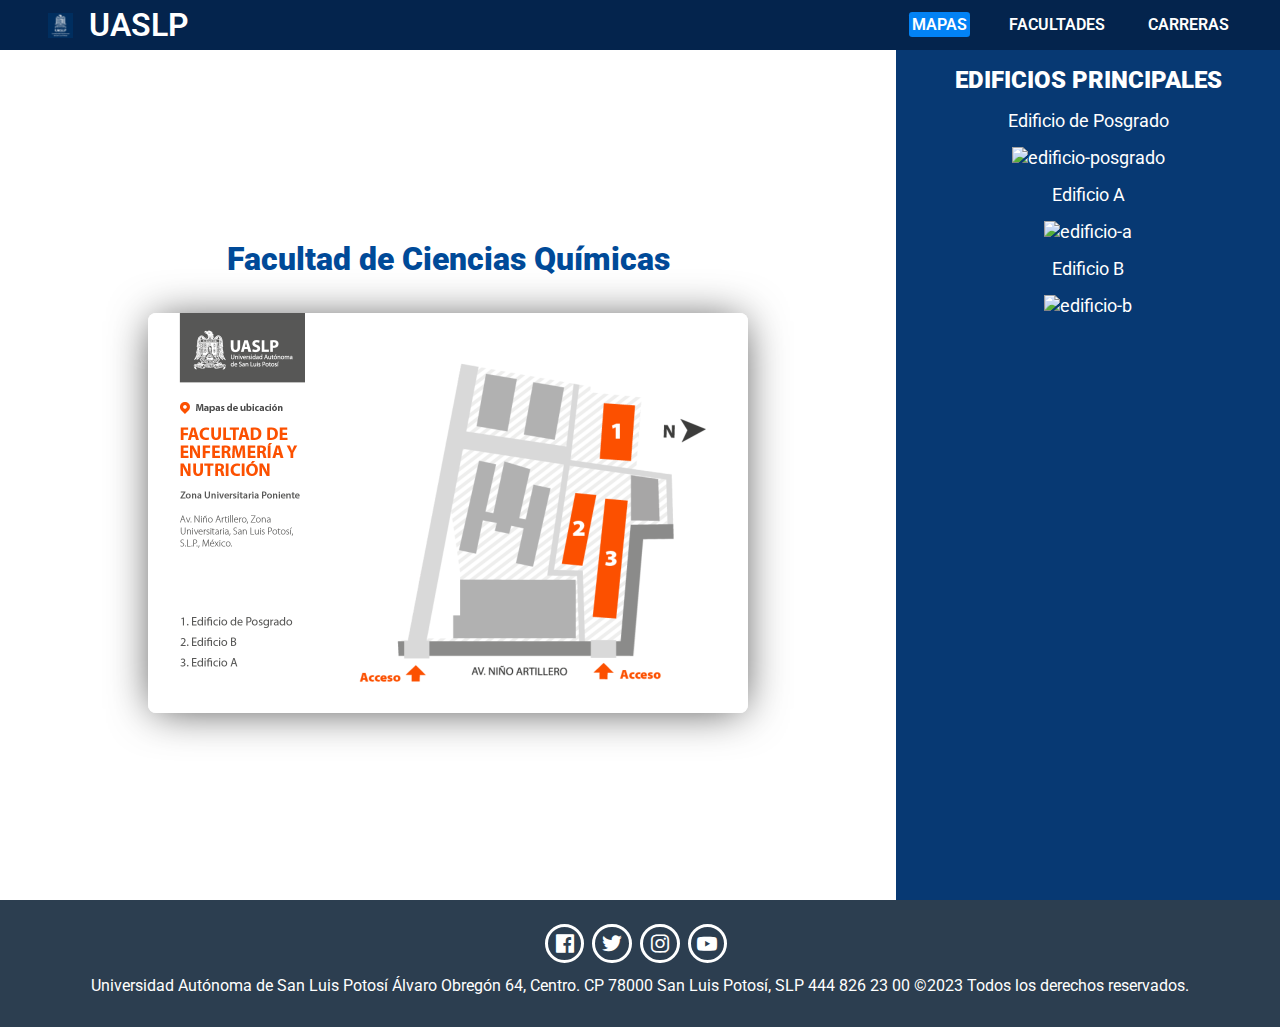
==== mapas/Mapa-ciencias-quimicas.html @ d9a33879 "Primer versión" ====
<!DOCTYPE html>
<html lang="en">

<head>
  <meta charset="UTF-8">
  <meta name="viewport" content="width=device-width, initial-scale=1.0">
  <title>Mapa Facultad de Ciencias Químicas</title>
  <link rel="shortcut icon" href="../media/Generales/Logo-uaslp.jpg" type="image/x-icon">
  <link rel="stylesheet" href="../css/Home.css">
  <link href='https://unpkg.com/boxicons@2.1.4/css/boxicons.min.css' rel='stylesheet'>
</head>

<body>
  <nav class="menu">

    <input type="checkbox" id="checkbox-menu">
    <label for="checkbox-menu" class="checkbox-btn">
      <i class='bx bx-menu'></i>
    </label>
    <img src="../media/Generales/Logo-uaslp.jpg" alt="logo">

    <label class="logo-uaslp">
      UASLP
    </label>


    <ul>
      <li><a class="active" href="../index.html">Mapas</a></li>
      <li><a href="">Facultades</a></li>
      <li><a href="">Carreras</a></li>
    </ul>
  </nav>

  
  <section>
    <main>
      <a target="_blank" href="https://cienciasquimicas.uaslp.mx/#gsc.tab=0" class="titulo-facultad">Facultad de Ciencias Químicas</a>
      <img src="../media/mapas-img/mapa-enfermeria-nutricion.png" alt="facultad-ingenieria">
    </main>
    <aside>
      <h2>Edificios Principales</h2>
      <ul>
        <li>Edificio de Posgrado</li>
        <li><img src="../media/background-img2.jpg" alt="edificio-posgrado"></li>
        <li>Edificio A</li>
        <li><img src="../media/background-img2.jpg" alt="edificio-a"></li>
        <li>Edificio B</li>
        <li><img src="../media/background-img2.jpg" alt="edificio-b"></li>
      </ul>
    </aside>

  </section>
  <footer>
    <div class="social-media">
      <li><a href="https://www.facebook.com/LaUASLP/" target="_blank" class="social-media-icon facebook"><i class='bx bxl-facebook-square'></i></a></li>
      <li><a href="https://twitter.com/LaUASLP" target="_blank" class="social-media-icon twitter"><i class='bx bxl-twitter'></i></a></li>
      <li><a href="https://www.instagram.com/lauaslp/" target="_blank" class="social-media-icon instagram"><i class='bx bxl-instagram' ></i></a></li>
      <li><a href="https://www.youtube.com/LaUASLP" target="_blank" class="social-media-icon youtube"><i class='bx bxl-youtube'></i></a></li>
    </div>
    <div class="info-contacto">
      <p>Universidad Autónoma de San Luis Potosí Álvaro Obregón 64, Centro. CP 78000 San Luis Potosí, SLP 444 826 23 00 &copy;2023 Todos los derechos reservados.</p>
    </div>
  </footer>

</body>

</html>
---- css/Home.css ----
@import url('https://fonts.googleapis.com/css2?family=Roboto:ital,wght@0,100;0,300;0,400;0,500;0,900;1,100;1,400;1,500;1,900&display=swap');

*{
    margin: 0;
    padding: 0;
    text-decoration: none;
    box-sizing: border-box;
    font-family: 'Roboto', sans-serif;
    list-style: none;
}

:root {
    --main-bg-color: #004A98;
    --bg-color-secundario: #99a3b4;
    --ul-bgs-color: #0dcaf0;
    --ul-bgs-color--opaco: #0eb1d1;
    --congress-blue-50: #eff6ff;
    --congress-blue-100: #deedff;
    --congress-blue-200: #b6dbff;
    --congress-blue-300: #76bfff;
    --congress-blue-400: #2d9fff;
    --congress-blue-500: #0282f5;
    --congress-blue-600: #0065d2;
    --congress-blue-700: #0050aa;
    --congress-blue-800: #004a98;
    --congress-blue-900: #073973;
    --congress-blue-950: #04244d;
    --facebook-color: #1977f3;
}

body{
    background: var(--congress-blue-200);
    margin: 0;
    padding: 0;
}

body::-webkit-scrollbar {
    width: 12px;               /* width of the entire scrollbar */
}
  
body::-webkit-scrollbar-track {
    background: #fff;        /* color of the tracking area */
}
  
body::-webkit-scrollbar-thumb {
    background-color: var(--congress-blue-900);    /* color of the scroll thumb */ 
    border: 1px solid #fff;
}

a{
    text-decoration: none;
}
.menu{
    background: var(--congress-blue-950);
    height: 50px;
    width: 100%;
    position: sticky;
    top: 0;
    left: 0;
    z-index: 1;
    
}

.menu img{
    max-height: 25px;
    margin: .8rem 0 0 3rem;
    float: left;
}

.menu ul{
    float: right;
    margin-right: 2rem;
}

.menu ul li{
    display: inline-block;
    line-height: 50px;
    margin: 0 1rem;
}

.menu ul li a{
    color: #fff;
    font-weight: 600;
    text-transform: uppercase;
    padding: 2px;
    border-radius: .2rem;
    padding: .2rem;
    transition: all .5s ease;
}

.menu ul li a.active{
    background: var(--congress-blue-500);
    border-radius: .2rem;
    padding: .2rem;
} 

.menu ul li a.active:hover{
    background: #fff;
    color: var(--congress-blue-950);
}

.menu ul li a:hover{
    background: #fff;
    color: var(--congress-blue-950);
}

.logo-uaslp{
    font-size: 2rem;
    font-weight: 600;
    color: #fff;
    line-height: 50px;
    margin-left: 1rem;
}

.checkbox-btn{
    float: right;
    margin: 1.5rem 2rem 0 0;
    cursor: pointer;
    display: none;
}

.bx-menu{
    font-size: 2rem;
    font-weight: 600;
    color: #fff;
}

#checkbox-menu{
    display: none;
}

section{
    margin: 0 0 0 0;
    padding: 0 0 0 0;
    display: flex;
    background: #fff;
    min-height: calc(100vh - 50px);
    width: 100%;
    justify-content: center;
}

main{
    width: 70%;
    display: flex;
    flex-direction: column;
    justify-content: center;
    align-items: center;
    overflow-x: hidden;
    margin: 0;
    background: #fff;
}
.titulo-facultad{
    font-size: 2rem;
    font-weight: 900;
    color: var(--congress-blue-800);
    transition: all .5s ease;
    border-radius: .2rem;
    cursor: pointer;
    padding: .2rem;
}

.titulo-facultad:hover{
    text-decoration: 5px underline ;
}

main img{
    display: flex;
    margin: 2rem 0 0 0;
    height: 400px;
    width: 600px;
    box-shadow: 0px 2px 44px -6px rgba(0,0,0,0.75);
    -webkit-box-shadow: 0px 2px 44px -6px rgba(0,0,0,0.75);
    -moz-box-shadow: 0px 2px 44px -6px rgba(0,0,0,0.75);
    border-radius: .5rem;
    transition: all .5s ease;
}

main img:hover{
    transform: scale(1.05);
}

aside{
    color: #fff;
    text-align: center;
    max-height: calc(100vh - 50px);
    padding: 1rem;
    width: 30%;
    display: inline-block;
    justify-content: center;
    align-items: center;
    background: var(--congress-blue-900);
    overflow: auto;
}

aside::-webkit-scrollbar {
    width: 15px;               /* width of the entire scrollbar */
    
}
  
aside::-webkit-scrollbar-track {
    background: #fff;        /* color of the tracking area */
}
  
aside::-webkit-scrollbar-thumb {
    background-color: var(--congress-blue-950);    /* color of the scroll thumb */ 
    border: 2px solid #99a3b4;
}

aside h2{
    text-transform: uppercase;
    font-weight: 900;
    font-size: 24px;
}

aside ul li{
    font-size: 18px;
    margin: 1rem 0 1rem 0;
}

aside img{
    width: 70%;
    transition: all .5s ease;
}

aside img:hover{
    transform: scale(1.05);
    box-shadow: 0px 2px 44px -6px #000000d7;
    -webkit-box-shadow: 0px 2px 44px -6px #000000d7;
    -moz-box-shadow: 0px 2px 44px -6px #000000d7;
    
}

footer{
    background: #2c3e50;
    min-height: 100px;
    display: flex;
    flex-direction: column;
    align-items: center;
    justify-content: center;
    color: #fff;
    padding: 2rem 0 2rem 0;
}

.social-media-icon{
    cursor: pointer;
    font-size: 1.5rem;
    color: #fff;
    transition: all .5s ease;
    border: 3px solid #fff;
    border-radius: 3rem;
    padding: .3rem .3rem 0 .3rem;
    margin: 0 .5rem 0 0;
}

.facebook:hover{
    color: var(--facebook-color);
    border: 3px solid var(--facebook-color);
}

.twitter:hover{
    color: #1d9bf0;
    border: 3px solid #1d9bf0;
}

.instagram:hover{
    color: #fdbb2d;
    border: 3px solid #fdbb2d;
}

.youtube:hover{
    color: #fe0000;
    border: 3px solid #fe0000;
}

.social-media{
    display: flex;
    flex-direction: row;
    margin: 0 0 1rem 0;
}

.info-contacto{
    text-align: center;
}

@media (max-width: 858px){
    
    aside::-webkit-scrollbar {
        display: none;            /* width of the entire scrollbar */
    }
      
    aside::-webkit-scrollbar-track {
        display: none;      /* color of the tracking area */
    }
      
    aside::-webkit-scrollbar-thumb {
        display: none;
    }

    .menu{
        min-height: 80px;
    }

    .checkbox-btn{
        display: block;
    }

    .menu ul{
        position: fixed;
        width: 100%;
        height: 100vh;
        background: #2c3e50;
        top: 80px;
        left: -100%;
        text-align: center;
        box-shadow: inset 4px 35px 15px -3px rgba(0,0,0,0.1);
        transition: all .5s ease;
    }

    .menu ul li{
        display: block;
    }

    .menu ul li a{
        font-size: 1.2rem;
    }

    .menu img{
        max-height: 45px;
    }

    .logo-uaslp{
        line-height: 80px;
    }

    
    #checkbox-menu:checked ~ ul{
        left: 0;
    }

    section{
        display: block;

        justify-content: center;
        align-items: center;
    }

    main{
        display: flex;
        float: none;
        width: 100%;
        padding:3rem;
    }

    main img{
        width: 450px;
        height: 300px;
    }

    aside{
        width: 100%;
        float: none;
        box-shadow: none;
        overflow: visible;
        max-height: 100%;
    }

    aside img{
        width: 100%;
    }
    

    footer{
        padding: 2rem;
    }
}

@media (max-width: 391px){
    main img{
        width: 325px;
        height: 220px;
    }
}
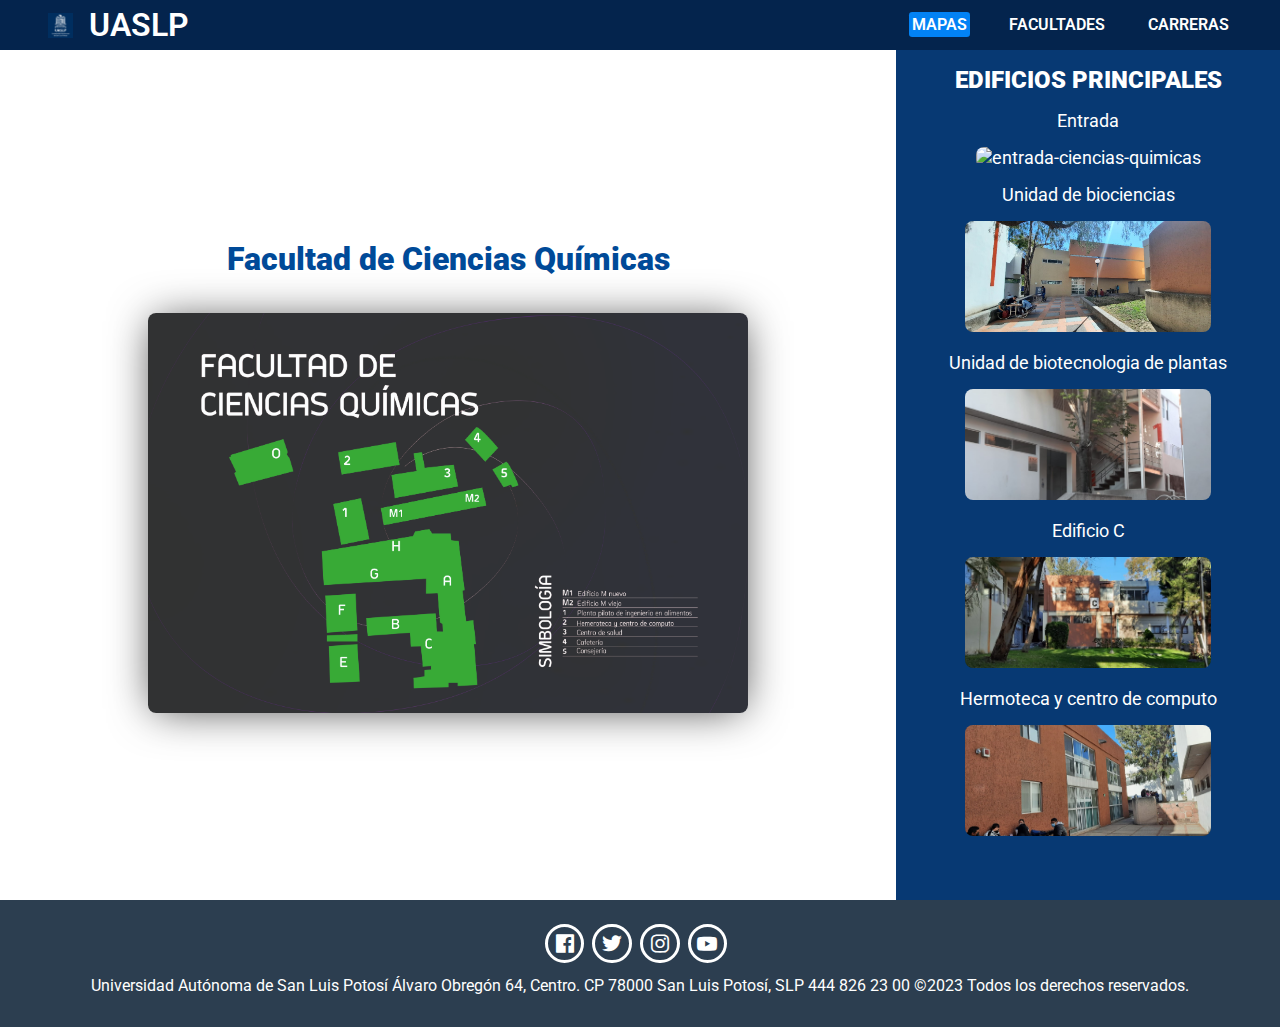
==== commit b63356b3: "Cambio en todas las imagenes" ====
--- a/mapas/Mapa-ciencias-quimicas.html
+++ b/mapas/Mapa-ciencias-quimicas.html
@@ -35,17 +35,21 @@
   <section>
     <main>
       <a target="_blank" href="https://cienciasquimicas.uaslp.mx/#gsc.tab=0" class="titulo-facultad">Facultad de Ciencias Químicas</a>
-      <img src="../media/mapas-img/mapa-enfermeria-nutricion.png" alt="facultad-ingenieria">
+      <img src="../media/mapas-img/Mapas Facultades_Facultad de Ciencias Químicas.jpg" alt="facultad-ciencias-quimicas">
     </main>
     <aside>
       <h2>Edificios Principales</h2>
       <ul>
-        <li>Edificio de Posgrado</li>
-        <li><img src="../media/background-img2.jpg" alt="edificio-posgrado"></li>
-        <li>Edificio A</li>
-        <li><img src="../media/background-img2.jpg" alt="edificio-a"></li>
-        <li>Edificio B</li>
-        <li><img src="../media/background-img2.jpg" alt="edificio-b"></li>
+        <li>Entrada</li>
+        <li><img src="../media/Ciencias-quimicas/Entrada.JPG" alt="entrada-ciencias-quimicas"></li>
+        <li>Unidad de biociencias</li>
+        <li><img src="../media/Ciencias-quimicas/Unidad de BIociencias.jpg" alt="biociencias"></li>
+        <li>Unidad de biotecnologia de plantas</li>
+        <li><img src="../media/Ciencias-quimicas/Unidad de Biotecnologia de plantas.jpg" alt="biotecnologia"></li>
+        <li>Edificio C</li>
+        <li><img src="../media/Ciencias-quimicas/Edificio C.jpg" alt="edificio-c"></li>
+        <li>Hermoteca y centro de computo</li>
+        <li><img src="../media/Ciencias-quimicas/Hemeroteca y centro de computo.jpg" alt="Hermoteca-y-CC"></li>
       </ul>
     </aside>
 
--- a/css/Home.css
+++ b/css/Home.css
@@ -29,7 +29,7 @@
 }
 
 body{
-    background: var(--congress-blue-200);
+    background: var(--congress-blue-900);
     margin: 0;
     padding: 0;
 }
@@ -219,6 +219,7 @@
 
 aside img{
     width: 70%;
+    border-radius: .5rem;
     transition: all .5s ease;
 }
 
@@ -354,6 +355,7 @@
     main img{
         width: 450px;
         height: 300px;
+        scale: .9;
     }
 
     aside{
@@ -378,5 +380,6 @@
     main img{
         width: 325px;
         height: 220px;
+        scale: .9;
     }
 }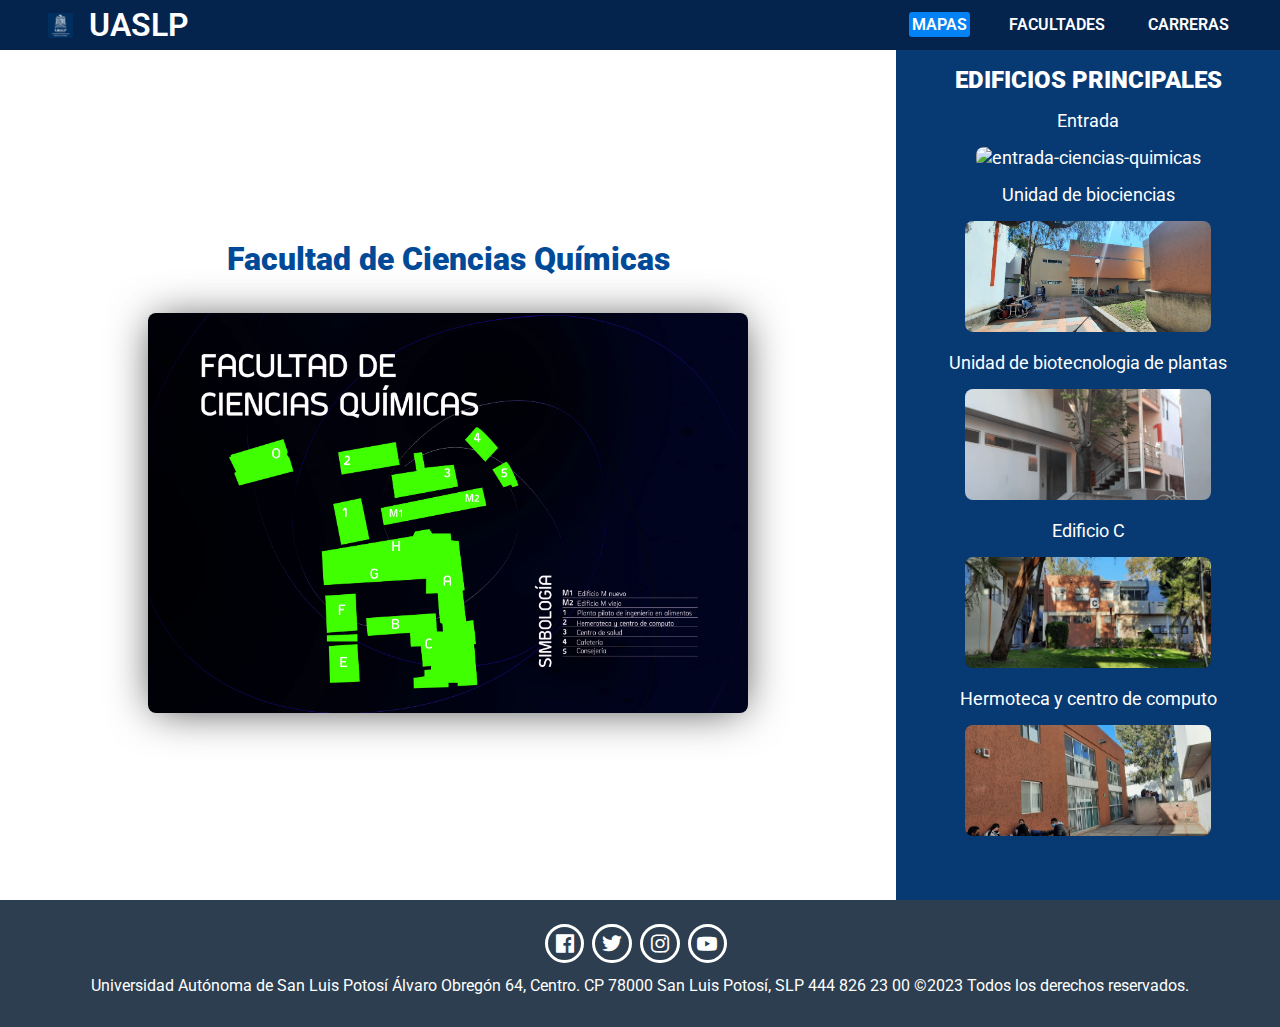
==== commit 76870543: "Cambio de formato a webp" ====
--- a/mapas/Mapa-ciencias-quimicas.html
+++ b/mapas/Mapa-ciencias-quimicas.html
@@ -35,7 +35,7 @@
   <section>
     <main>
       <a target="_blank" href="https://cienciasquimicas.uaslp.mx/#gsc.tab=0" class="titulo-facultad">Facultad de Ciencias Químicas</a>
-      <img src="../media/mapas-img/Mapas Facultades_Facultad de Ciencias Químicas.jpg" alt="facultad-ciencias-quimicas">
+      <img src="../media/mapas-img/Mapas Facultades_Facultad de Ciencias Químicas.webp" alt="facultad-ciencias-quimicas">
     </main>
     <aside>
       <h2>Edificios Principales</h2>
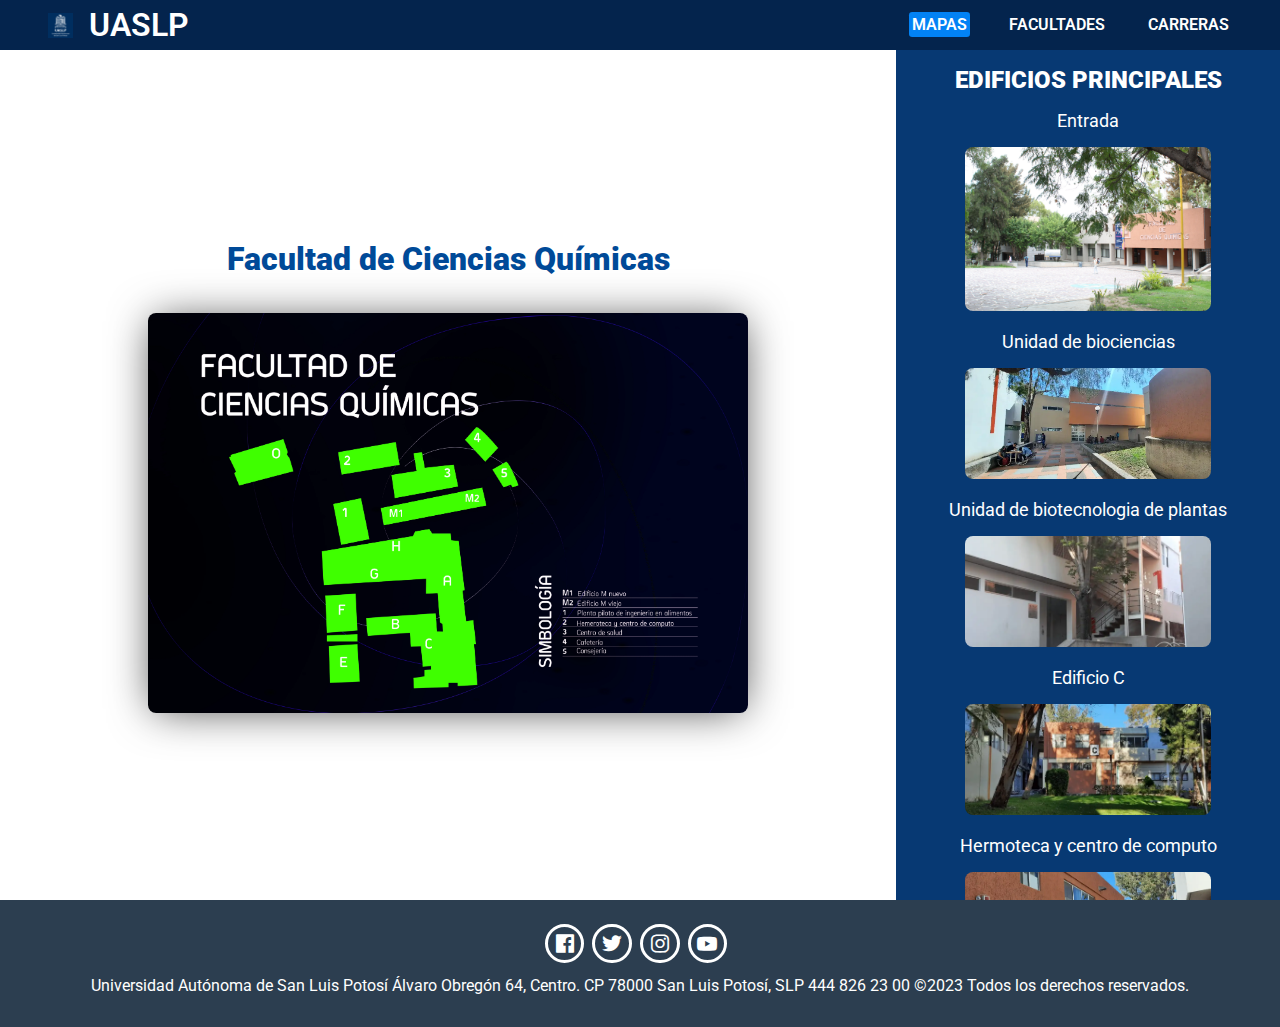
==== commit 35929321: "Conversion de todas las imagenes a webp" ====
--- a/mapas/Mapa-ciencias-quimicas.html
+++ b/mapas/Mapa-ciencias-quimicas.html
@@ -41,15 +41,15 @@
       <h2>Edificios Principales</h2>
       <ul>
         <li>Entrada</li>
-        <li><img src="../media/Ciencias-quimicas/Entrada.JPG" alt="entrada-ciencias-quimicas"></li>
+        <li><img src="../media/Ciencias-quimicas/Entrada.webp" alt="entrada-ciencias-quimicas"></li>
         <li>Unidad de biociencias</li>
-        <li><img src="../media/Ciencias-quimicas/Unidad de BIociencias.jpg" alt="biociencias"></li>
+        <li><img src="../media/Ciencias-quimicas/Unidad de BIociencias.webp" alt="biociencias"></li>
         <li>Unidad de biotecnologia de plantas</li>
-        <li><img src="../media/Ciencias-quimicas/Unidad de Biotecnologia de plantas.jpg" alt="biotecnologia"></li>
+        <li><img src="../media/Ciencias-quimicas/Unidad de Biotecnologia de plantas.webp" alt="biotecnologia"></li>
         <li>Edificio C</li>
-        <li><img src="../media/Ciencias-quimicas/Edificio C.jpg" alt="edificio-c"></li>
+        <li><img src="../media/Ciencias-quimicas/Edificio C.webp" alt="edificio-c"></li>
         <li>Hermoteca y centro de computo</li>
-        <li><img src="../media/Ciencias-quimicas/Hemeroteca y centro de computo.jpg" alt="Hermoteca-y-CC"></li>
+        <li><img src="../media/Ciencias-quimicas/Hemeroteca y centro de computo.webp" alt="Hermoteca-y-CC"></li>
       </ul>
     </aside>
 
